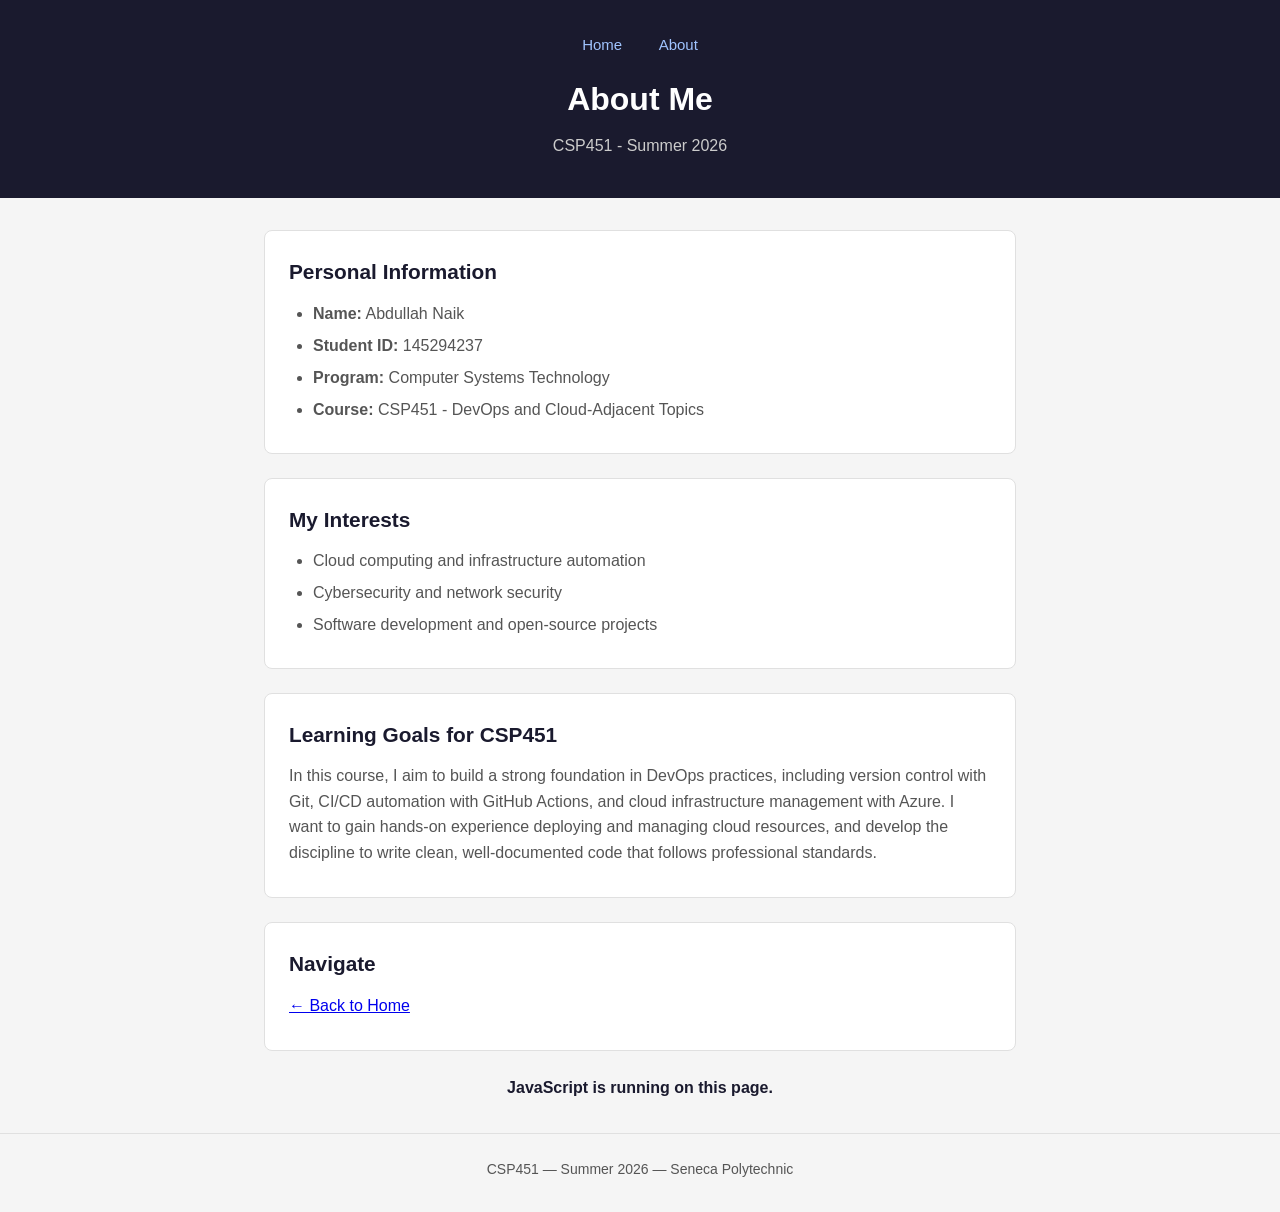
==== about.html @ 2b1fca13 "feat: create about page HTML structure" ====
<!DOCTYPE html>
<html lang="en">
<head>
  <meta charset="UTF-8" />
  <meta name="viewport" content="width=device-width, initial-scale=1.0" />
  <title>About - CSP451 CheckPoint 1</title>
  <link rel="stylesheet" href="style.css" />
</head>
<body>

  <header>
    <nav>
      <a href="index.html">Home</a>
      <a href="about.html">About</a>
    </nav>
    <h1>About Me</h1>
    <p>CSP451 - Summer 2026</p>
  </header>

  <main>
    <section>
      <h2>Personal Information</h2>
      <ul>
        <li><strong>Name:</strong> Abdullah Naik</li>
        <li><strong>Student ID:</strong> 145294237</li>
        <li><strong>Program:</strong> Computer Systems Technology</li>
        <li><strong>Course:</strong> CSP451 - DevOps and Cloud-Adjacent Topics</li>
      </ul>
    </section>

    <section>
      <h2>My Interests</h2>
      <ul>
        <li>Cloud computing and infrastructure automation</li>
        <li>Cybersecurity and network security</li>
        <li>Software development and open-source projects</li>
      </ul>
    </section>

    <section>
      <h2>Learning Goals for CSP451</h2>
      <p>
        In this course, I aim to build a strong foundation in DevOps practices, including
        version control with Git, CI/CD automation with GitHub Actions, and cloud infrastructure
        management with Azure. I want to gain hands-on experience deploying and managing
        cloud resources, and develop the discipline to write clean, well-documented code
        that follows professional standards.
      </p>
    </section>

    <section>
      <h2>Navigate</h2>
      <p><a href="index.html">← Back to Home</a></p>
    </section>
  </main>

  <footer>
    <p>CSP451 &mdash; Summer 2026 &mdash; Seneca Polytechnic</p>
  </footer>

  <script src="script.js"></script>
</body>
</html>
---- style.css ----
/* Reset */
* {
  margin: 0;
  padding: 0;
  box-sizing: border-box;
}

/* Body */
body {
  font-family: Arial, sans-serif;
  font-size: 16px;
  line-height: 1.6;
  color: #333333;
  background-color: #f5f5f5;
}

/* Header */
header {
  background-color: #1a1a2e;
  color: #ffffff;
  padding: 2rem 1.5rem;
  text-align: center;
}

header nav {
  margin-bottom: 1rem;
}

header nav a {
  color: #a0c4ff;
  text-decoration: none;
  margin: 0 1rem;
  font-size: 15px;
}

header nav a:hover {
  text-decoration: underline;
}

header h1 {
  font-size: 2rem;
  margin-bottom: 0.5rem;
}

header p {
  font-size: 1rem;
  color: #cccccc;
}

/* Main content */
main {
  max-width: 800px;
  margin: 2rem auto;
  padding: 0 1.5rem;
}

section {
  background-color: #ffffff;
  border-radius: 8px;
  padding: 1.5rem;
  margin-bottom: 1.5rem;
  border: 1px solid #e0e0e0;
}

h2 {
  font-size: 1.3rem;
  color: #1a1a2e;
  margin-bottom: 0.75rem;
}

p {
  margin-bottom: 0.5rem;
  color: #555555;
}

ul {
  padding-left: 1.5rem;
  color: #555555;
}

ul li {
  margin-bottom: 0.4rem;
}

/* Footer */
footer {
  text-align: center;
  padding: 1.5rem;
  font-size: 14px;
  color: #888888;
  border-top: 1px solid #e0e0e0;
  margin-top: 2rem;
}
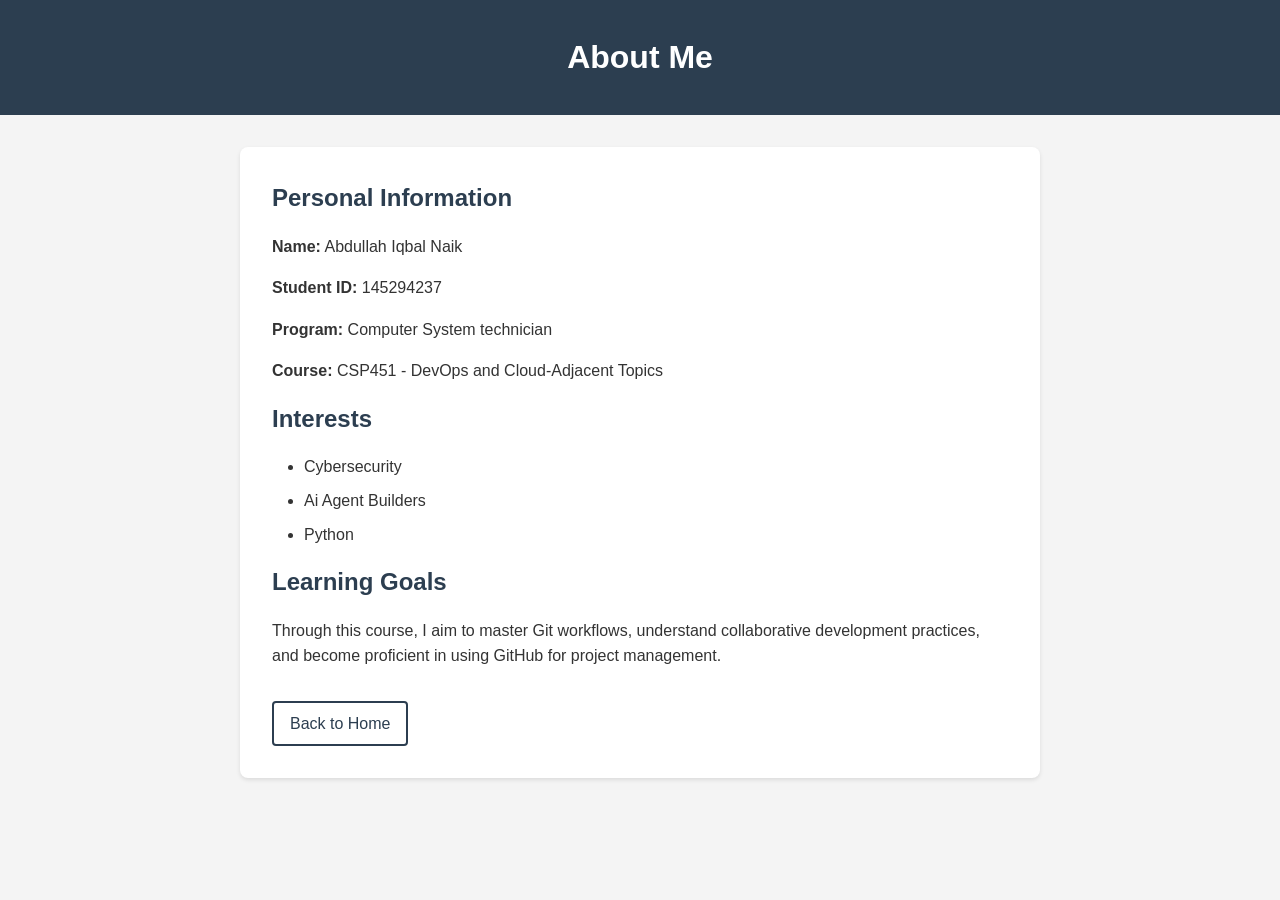
==== commit e7443a97: "refactor: align project files with course starter structure" ====
--- a/about.html
+++ b/about.html
@@ -1,63 +1,39 @@
 <!DOCTYPE html>
 <html lang="en">
 <head>
-  <meta charset="UTF-8" />
-  <meta name="viewport" content="width=device-width, initial-scale=1.0" />
-  <title>About - CSP451 CheckPoint 1</title>
-  <link rel="stylesheet" href="style.css" />
+    <meta charset="UTF-8">
+    <meta name="viewport" content="width=device-width, initial-scale=1.0">
+    <title>About Me - CSP451 CheckPoint 1</title>
+    <link rel="stylesheet" href="style.css">
 </head>
 <body>
-
-  <header>
-    <nav>
-      <a href="index.html">Home</a>
-      <a href="about.html">About</a>
-    </nav>
-    <h1>About Me</h1>
-    <p>CSP451 - Summer 2026</p>
-  </header>
-
-  <main>
-    <section>
-      <h2>Personal Information</h2>
-      <ul>
-        <li><strong>Name:</strong> Abdullah Naik</li>
-        <li><strong>Student ID:</strong> 145294237</li>
-        <li><strong>Program:</strong> Computer Systems Technology</li>
-        <li><strong>Course:</strong> CSP451 - DevOps and Cloud-Adjacent Topics</li>
-      </ul>
-    </section>
-
-    <section>
-      <h2>My Interests</h2>
-      <ul>
-        <li>Cloud computing and infrastructure automation</li>
-        <li>Cybersecurity and network security</li>
-        <li>Software development and open-source projects</li>
-      </ul>
-    </section>
-
-    <section>
-      <h2>Learning Goals for CSP451</h2>
-      <p>
-        In this course, I aim to build a strong foundation in DevOps practices, including
-        version control with Git, CI/CD automation with GitHub Actions, and cloud infrastructure
-        management with Azure. I want to gain hands-on experience deploying and managing
-        cloud resources, and develop the discipline to write clean, well-documented code
-        that follows professional standards.
-      </p>
-    </section>
-
-    <section>
-      <h2>Navigate</h2>
-      <p><a href="index.html">← Back to Home</a></p>
-    </section>
-  </main>
-
-  <footer>
-    <p>CSP451 &mdash; Summer 2026 &mdash; Seneca Polytechnic</p>
-  </footer>
-
-  <script src="script.js"></script>
+    <header>
+        <h1>About Me</h1>
+    </header>
+    <main>
+        <section>
+            <h2>Personal Information</h2>
+            <p><strong>Name:</strong> Abdullah Iqbal Naik</p>
+            <p><strong>Student ID:</strong> 145294237</p>
+            <p><strong>Program:</strong> Computer System technician</p>
+            <p><strong>Course:</strong> CSP451 - DevOps and Cloud-Adjacent Topics</p>
+        </section>
+        <section>
+            <h2>Interests</h2>
+            <ul>
+                <li>Cybersecurity</li>
+                <li>Ai Agent Builders</li>
+                <li>Python</li>
+            </ul>
+        </section>
+        <section>
+            <h2>Learning Goals</h2>
+            <p>Through this course, I aim to master Git workflows, understand collaborative development practices, and become proficient in using GitHub for project management.</p>
+        </section>
+        <nav>
+            <a href="index.html">Back to Home</a>
+        </nav>
+    </main>
+    <script src="script.js"></script>
 </body>
 </html>
--- a/style.css
+++ b/style.css
@@ -1,93 +1,65 @@
-/* Reset */
 * {
-  margin: 0;
-  padding: 0;
-  box-sizing: border-box;
+    margin: 0;
+    padding: 0;
+    box-sizing: border-box;
 }
 
-/* Body */
 body {
-  font-family: Arial, sans-serif;
-  font-size: 16px;
-  line-height: 1.6;
-  color: #333333;
-  background-color: #f5f5f5;
+    font-family: Arial, sans-serif;
+    line-height: 1.6;
+    color: #333;
+    background-color: #f4f4f4;
 }
 
-/* Header */
 header {
-  background-color: #1a1a2e;
-  color: #ffffff;
-  padding: 2rem 1.5rem;
-  text-align: center;
+    background-color: #2c3e50;
+    color: white;
+    padding: 2rem;
+    text-align: center;
 }
 
-header nav {
-  margin-bottom: 1rem;
-}
-
-header nav a {
-  color: #a0c4ff;
-  text-decoration: none;
-  margin: 0 1rem;
-  font-size: 15px;
-}
-
-header nav a:hover {
-  text-decoration: underline;
-}
-
-header h1 {
-  font-size: 2rem;
-  margin-bottom: 0.5rem;
-}
-
-header p {
-  font-size: 1rem;
-  color: #cccccc;
-}
-
-/* Main content */
 main {
-  max-width: 800px;
-  margin: 2rem auto;
-  padding: 0 1.5rem;
-}
-
-section {
-  background-color: #ffffff;
-  border-radius: 8px;
-  padding: 1.5rem;
-  margin-bottom: 1.5rem;
-  border: 1px solid #e0e0e0;
+    max-width: 800px;
+    margin: 2rem auto;
+    padding: 2rem;
+    background-color: white;
+    border-radius: 8px;
+    box-shadow: 0 2px 4px rgba(0,0,0,0.1);
 }
 
 h2 {
-  font-size: 1.3rem;
-  color: #1a1a2e;
-  margin-bottom: 0.75rem;
+    color: #2c3e50;
+    margin-bottom: 1rem;
 }
 
 p {
-  margin-bottom: 0.5rem;
-  color: #555555;
+    margin-bottom: 1rem;
+}
+
+nav {
+    margin-top: 2rem;
+}
+
+nav a {
+    color: #2c3e50;
+    text-decoration: none;
+    padding: 0.5rem 1rem;
+    border: 2px solid #2c3e50;
+    border-radius: 4px;
+    display: inline-block;
+    transition: background-color 0.3s;
+}
+
+nav a:hover {
+    background-color: #2c3e50;
+    color: white;
 }
 
 ul {
-  padding-left: 1.5rem;
-  color: #555555;
+    margin-left: 2rem;
+    margin-bottom: 1rem;
 }
 
-ul li {
-  margin-bottom: 0.4rem;
+li {
+    margin-bottom: 0.5rem;
 }
-
-/* Footer */
-footer {
-  text-align: center;
-  padding: 1.5rem;
-  font-size: 14px;
-  color: #888888;
-  border-top: 1px solid #e0e0e0;
-  margin-top: 2rem;
-}
